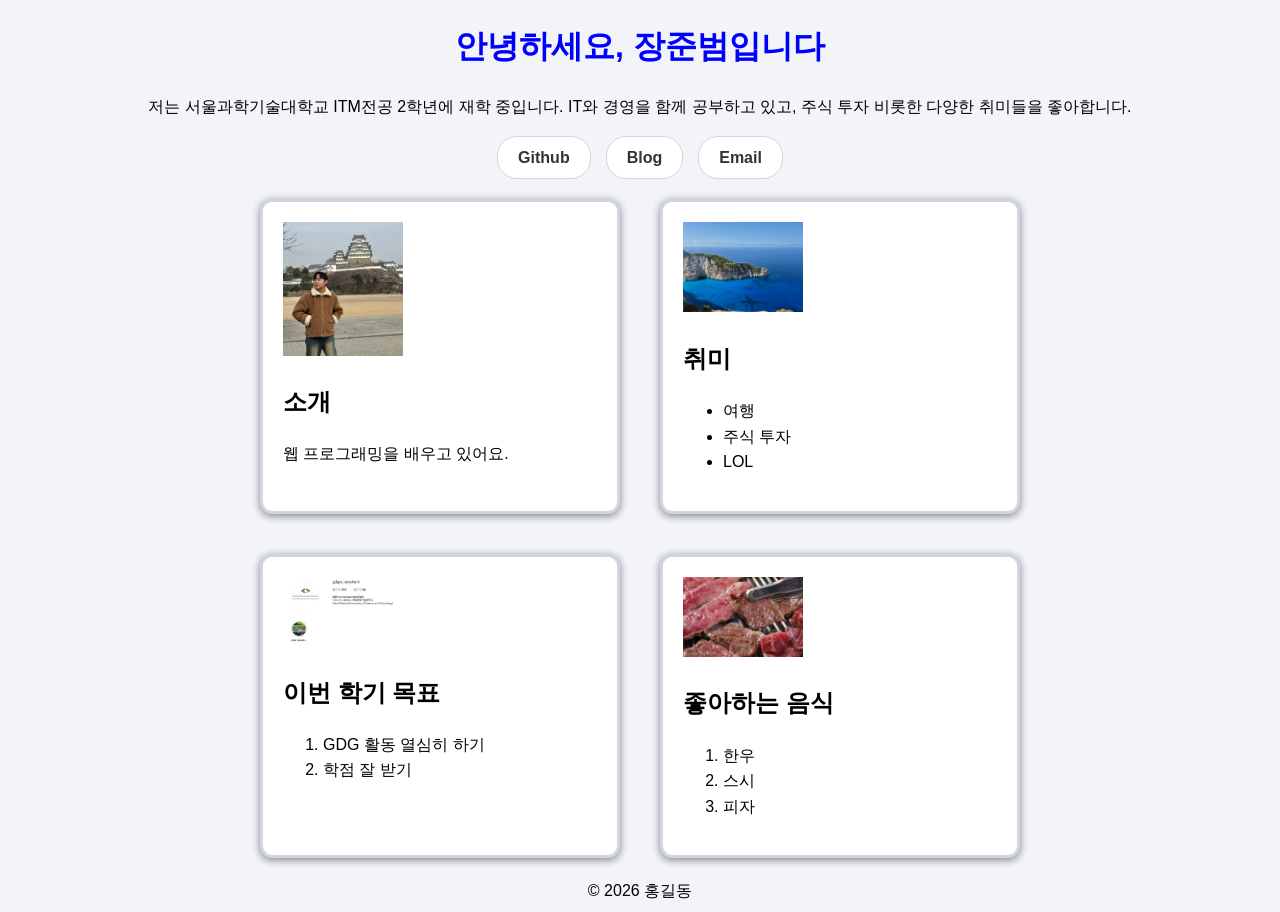
==== OneDrive/Desktop/html/html.html @ 5cd5d071 "4주차 과제" ====
<!DOCTYPE html>
<html lang="ko">
<head>
  <meta charset="UTF-8">
  <meta name="viewport" content="width=device-width, initial-scale=1.0">
  <title>나의 첫 페이지</title>
  <link rel="stylesheet" href="style.css">
</head>
<body>
  <header>
    <h1 id="title">안녕하세요, 장준범입니다</h1>
    <p class="intro">저는 서울과학기술대학교 ITM전공 2학년에 재학 중입니다. IT와 경영을 함께 공부하고 있고, 주식 투자 비롯한 다양한 취미들을 좋아합니다.</p>
    <nav>
        <a href="https://github.com/JunbeomJang115">Github</a>
        <a href="https://velog.io/@jangjb_115/posts">Blog</a>
        <a href="mailto:roy115@naver.com">Email</a>
      
    </nav>
  </header>
  <main>
    <div class="cards">
      <section class="card">
        <img src="profileimg.jpg" alt="profileimg.jpg" width="120">
        <h2>소개</h2>
        <p>웹 프로그래밍을 배우고 있어요.</p>
      </section>
      <section class="card">
        <img src="travelimg.jpg" alt="travelimg.jpg" width="120">
        <h2>취미</h2>
        <ul><li>여행</li><li>주식 투자</li><li>LOL</li></ul>
      </section>
      <section class="card">
        <img src="goalimg.jpg" alt="goalimg.jpg" width="120">
        <h2>이번 학기 목표</h2>
        <ol><li>GDG 활동 열심히 하기</li><li>학점 잘 받기</li></ol>
      </section>
      <section class="card">
        <img src="foodimg.jpg" alt="foodimg.jpg" width="120">
        <h2>좋아하는 음식</h2>
        <ol><li>한우</li><li>스시</li><li>피자</li></ol>
      </section>
    </div>
  </main>
  <footer>© 2026 홍길동</footer>
</body>
</html>
---- OneDrive/Desktop/html/style.css ----
body {
  font-family: 'Noto Sans KR', sans-serif;
  background-color: #f2f4f8;
  line-height: 1.6;
}
h1 {
  color: #2f6feb;
  text-align: center;
  
}
#title {
  color: blue;
}
.intro {
  text-align: center;
}
main {
  max-width: 800px;
  margin: 0 auto;
}
footer {
  text-align: center;
}
.card {
  background-color: white;
  border: 3px solid #d0d5e2;
  padding: 20px;
  margin: 20px;
  border-radius: 12px;
  box-shadow: 0 2px 8px gray;
  box-sizing: border-box;
  flex: 1 1 260px;
}

.cards {
  display: flex;
  flex-wrap: wrap;
  justify-content: space-between;
}

nav {
  display: flex;
  justify-content: center;
  gap: 15px;
}

nav a {
  padding: 8px 20px;
  background-color: white;
    border: 1px solid #d0d5e2;
    border-radius: 20px;
  color: #333333;
  text-decoration: none;
  font-weight: bold;
}

nav a:hover {
  color: red;
}
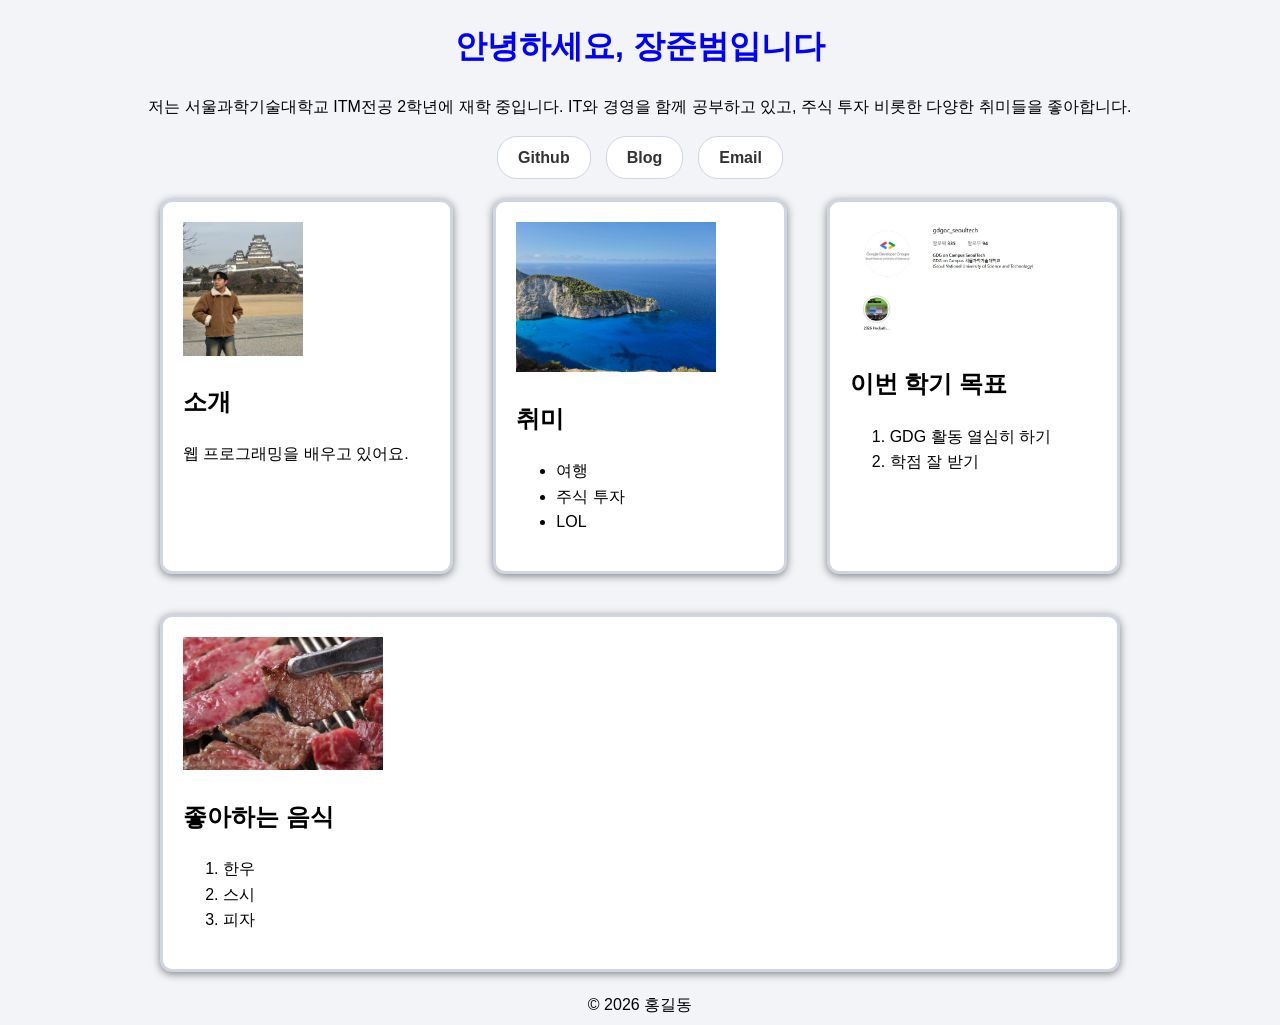
==== commit 49ec3014: "수정 저장" ====
--- a/OneDrive/Desktop/html/html.html
+++ b/OneDrive/Desktop/html/html.html
@@ -25,17 +25,17 @@
         <p>웹 프로그래밍을 배우고 있어요.</p>
       </section>
       <section class="card">
-        <img src="travelimg.jpg" alt="travelimg.jpg" width="120">
+        <img src="travelimg.jpg" alt="travelimg.jpg" width="200">
         <h2>취미</h2>
         <ul><li>여행</li><li>주식 투자</li><li>LOL</li></ul>
       </section>
       <section class="card">
-        <img src="goalimg.jpg" alt="goalimg.jpg" width="120">
+        <img src="goalimg.jpg" alt="goalimg.jpg" width="200">
         <h2>이번 학기 목표</h2>
         <ol><li>GDG 활동 열심히 하기</li><li>학점 잘 받기</li></ol>
       </section>
       <section class="card">
-        <img src="foodimg.jpg" alt="foodimg.jpg" width="120">
+        <img src="foodimg.jpg" alt="foodimg.jpg" width="200">
         <h2>좋아하는 음식</h2>
         <ol><li>한우</li><li>스시</li><li>피자</li></ol>
       </section>
--- a/OneDrive/Desktop/html/style.css
+++ b/OneDrive/Desktop/html/style.css
@@ -15,7 +15,7 @@
   text-align: center;
 }
 main {
-  max-width: 800px;
+  max-width: 1000px;
   margin: 0 auto;
 }
 footer {
